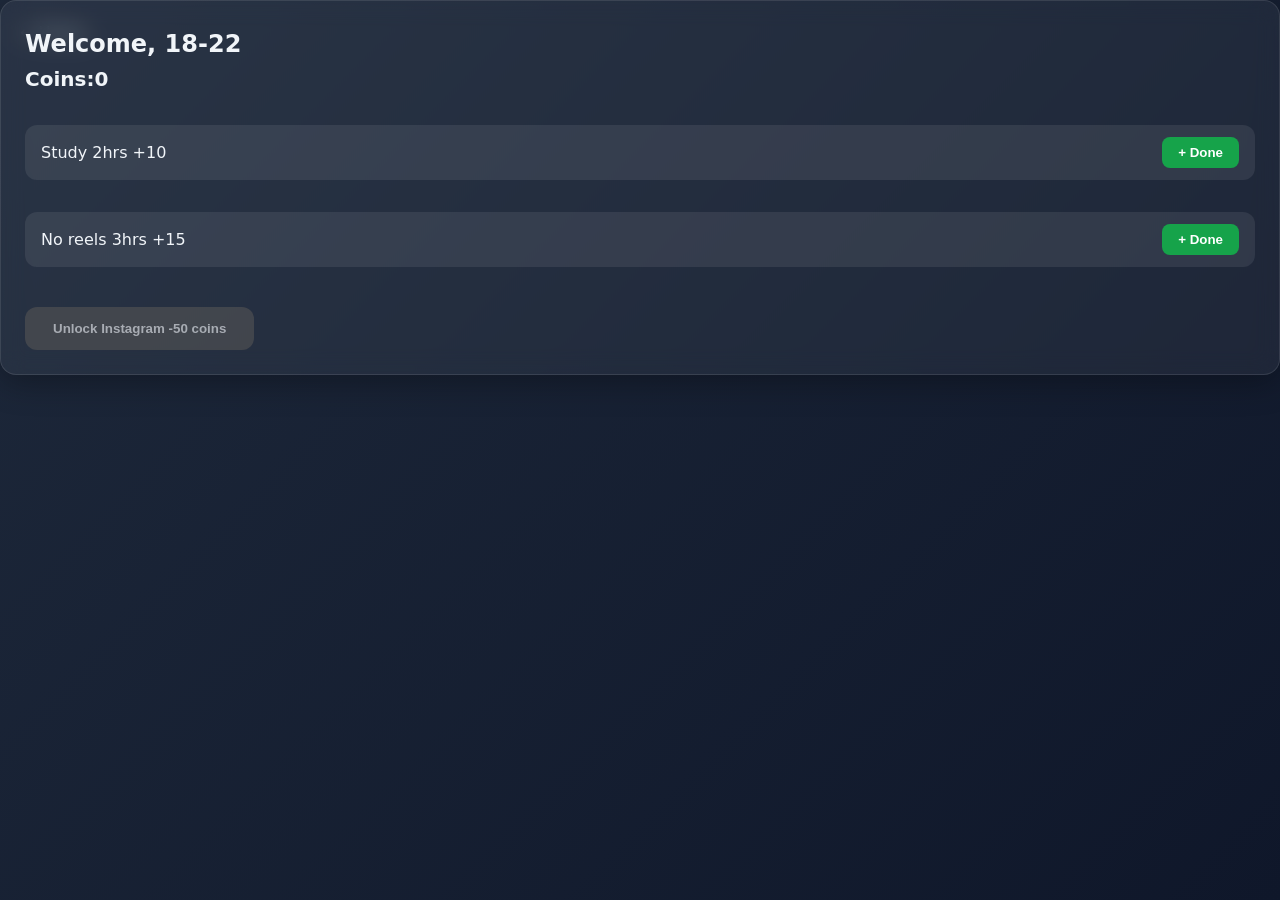
==== dashboard/index.html @ 7c689bb5 "feat: add landing page + clean structure" ====
<!DOCTYPE html>
<html lang="en">
<head>
    <meta charset="UTF-8">
    <meta name="viewport" content="width=device-width, initial-scale=1.0">
    <title>Focus Refund - Dashboard</title>
    <link rel="stylesheet" href="style.css">
</head>
<body class="dashboard">
    <a href="../index.html" style="position:absolute;top:20px;left:20px;color:white;text-decoration:none;opacity:0.7;">← Home</a>
    <div class="glass-card">
        <h2>Welcome, <span id="userAge">18-22</span></h2>
        <h3>Coins:<span id="coinCount">0</span></h3>

    <div id="taskList"></div>
    <button id ="unlockBtn" disabled>Unlock Instagram -50 coins</button>    

    </div>
    <script src="app.js"></script>
    
</body>
</html>
---- dashboard/style.css ----
/* ===== SECTION 1: BASE RESET + THEME ===== */

*,
*::before,
*::after {
  margin: 0;
  padding: 0;
  box-sizing: border-box;
}

:root {
  --bg-dark: #0f172a;
  --bg-gradient: linear-gradient(135deg, #1e293b 0%, #0f172a 100%);
  --glass-bg: rgba(255, 255, 255, 0.05);
  --glass-border: rgba(255, 255, 255, 0.1);
  --glass-shadow: 0 8px 32px rgba(0, 0, 0, 0.3);
  --text-primary: #f1f5f9;
  --text-secondary: #cbd5e1;
  --accent: #38bdf8;
  --green: #16a34a;
  --green-hover: #15803d;
  --radius-lg: 1rem;
  --radius-md: 0.5rem;
}

html {
  font-size: 16px;
}

body {
  min-height: 100vh;
  font-family: 'Inter', system-ui, -apple-system, sans-serif;
  background: var(--bg-gradient);
  color: var(--text-primary);
  line-height: 1.6;
  -webkit-font-smoothing: antialiased;
}
/* ===== SECTION 2: LAYOUT + GLASS CARDS ===== */

.app-wrapper {
  min-height: 100vh;
  display: flex;
  justify-content: center;
  align-items: center;
  padding: 5rem 1rem;
}

.app-container {
  width: 100%;
  max-width: 1152px;
  padding: 1.5rem;
}

/* Hero */
.hero {
  text-align: center;
  margin-bottom: 4rem;
}

.hero h1 {
  font-size: 3rem;
  font-weight: 700;
  margin-bottom: 1rem;
}

.hero p {
  font-size: 1.25rem;
  color: var(--text-secondary);
  margin-bottom: 2rem;
}

.btn-primary {
  background-color: var(--green);
  color: white;
  padding: 0.75rem 1.5rem;
  border: none;
  border-radius: var(--radius-md);
  font-size: 1.125rem;
  font-weight: 600;
  cursor: pointer;
  transition: background-color 0.3s ease, transform 0.3s ease;
}

.btn-primary:hover {
  background-color: var(--green-hover);
  transform: translateY(-2px);
}

/* How it works */
.how-it-works h2 {
  font-size: 1.875rem;
  font-weight: 700;
  margin-bottom: 2rem;
  text-align: center;
}

/* Pure CSS Grid - Harry #46-48 */
.cards-grid {
  display: grid;
  grid-template-columns: repeat(auto-fit, minmax(280px, 1fr));
  gap: 2rem;
}

/* Glassmorphism - Harry #49-50 */
.glass-card {
  background: var(--glass-bg);
  backdrop-filter: blur(12px);
  -webkit-backdrop-filter: blur(12px);
  border: 1px solid var(--glass-border);
  border-radius: var(--radius-lg);
  padding: 1.5rem;
  box-shadow: var(--glass-shadow);
  transition: transform 0.3s ease;
}
#taskList {
  margin: 20px 0;
  display: flex;
  flex-direction: column;
  gap: 12px;
}

.task-btn {
  background: rgba(255, 255, 255, 0.15);
  border: 1px solid rgba(255, 255, 255, 0.3);
  color: white;
  padding: 12px 20px;
  border-radius: 12px;
  cursor: pointer;
  font-size: 16px;
  transition: 0.2s;
}

.task-btn:hover:not(:disabled) {
  background: rgba(255, 255, 255, 0.25);
  transform: translateY(-2px);
}

.task-btn:disabled {
  opacity: 0.5;
  cursor: not-allowed;
  background: rgba(0, 255, 0, 0.2); /* Green when done */
}

#unlockBtn {
  background: linear-gradient(135deg, #667eea 0%, #764ba2 100%);
  color: white;
  border: none;
  padding: 14px 28px;
  border-radius: 12px;
  font-weight: bold;
  cursor: pointer;
  margin-top: 10px;
}

#unlockBtn:disabled {
  background: #555;
  opacity: 0.6;
  cursor: not-allowed;
}

.glass-card:hover {
  transform: scale(1.05);
  cursor: pointer;
}

.card-icon {
  font-size: 2.25rem;
  margin-bottom: 1rem;
}

.glass-card h3 {
  font-size: 1.25rem;
  font-weight: 700;
  margin-bottom: 0.5rem;
}

.glass-card p {
  color: var(--text-secondary);
}

/* Floating coins */
.coin {
  position: fixed;
  pointer-events: none;
}

.coin-1 {
  top: 5rem;
  left: 2.5rem;
  font-size: 2.25rem;
  animation: bounce 2s infinite;
}

.coin-2 {
  top: 10rem;
  right: 5rem;
  font-size: 1.875rem;
  animation: pulse 2s infinite;
}

.coin-3 {
  bottom: 5rem;
  left: 25%;
  font-size: 3rem;
  animation: bounce 2s infinite 0.3s;
}

@keyframes bounce {
  0%, 100% { transform: translateY(0); }
  50% { transform: translateY(-25%); }
}

@keyframes pulse {
  0%, 100% { opacity: 1; }
  50% { opacity: 0.5; }
}
/* ===== SECTION 3: RESPONSIVE ===== */

@media (max-width: 1024px) {
 .hero h1 {
    font-size: 2.5rem;
  }
 .cards-grid {
    grid-template-columns: repeat(auto-fit, minmax(250px, 1fr));
    gap: 1.5rem;
  }
}

@media (max-width: 768px) {
 .app-wrapper {
    padding: 3rem 1rem;
  }
 .hero h1 {
    font-size: 2rem;
  }
 .hero p {
    font-size: 1rem;
  }
 .cards-grid {
    grid-template-columns: 1fr;
    gap: 1rem;
  }
 .coin {
    display: none;
  }
}

.task-row {
  display: flex;
  justify-content: space-between;
  align-items: center;
  background: rgba(255, 255, 255, 0.08);
  padding: 12px 16px;
  border-radius: 12px;
  margin: 10px 0;
}

.add-btn {
  background: var(--green);
  color: white;
  border: none;
  padding: 8px 16px;
  border-radius: 8px;
  cursor: pointer;
  font-weight: 600;
}

.add-btn:hover {
  background: var(--green-hover);
}
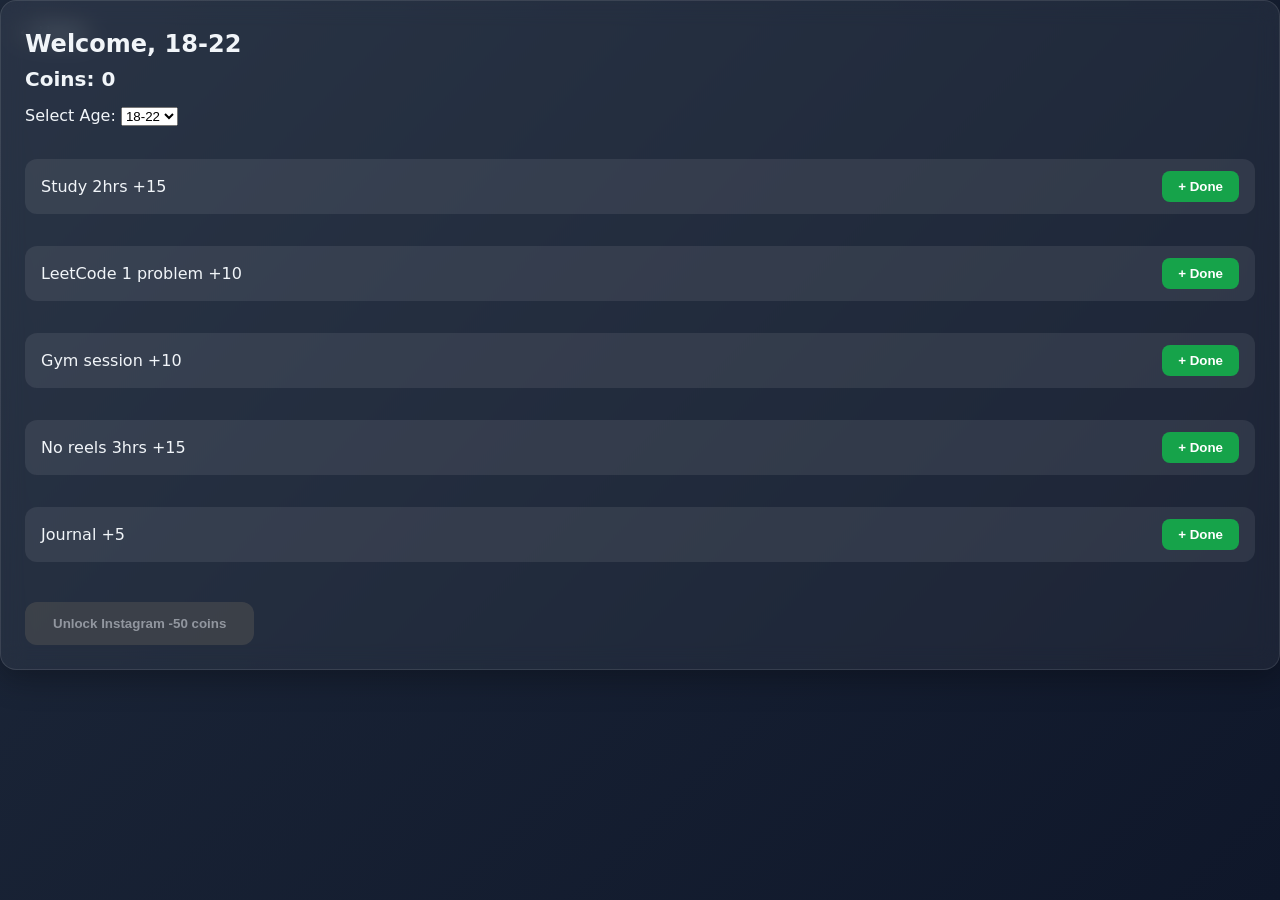
==== commit 6369e7f4: "feat: Add age lock + repeatable tasks system for The Brain" ====
--- a/dashboard/index.html
+++ b/dashboard/index.html
@@ -8,15 +8,25 @@
 </head>
 <body class="dashboard">
     <a href="../index.html" style="position:absolute;top:20px;left:20px;color:white;text-decoration:none;opacity:0.7;">← Home</a>
+
     <div class="glass-card">
-        <h2>Welcome, <span id="userAge">18-22</span></h2>
-        <h3>Coins:<span id="coinCount">0</span></h3>
+        <h2>Welcome, <span id="userAgeDisplay">18-22</span></h2>
+        <h3>Coins: <span id="coinCount">0</span></h3>
 
-    <div id="taskList"></div>
-    <button id ="unlockBtn" disabled>Unlock Instagram -50 coins</button>    
+        <label>Select Age: 
+            <select id="ageSelect">
+                <option value="13-17">13-17</option>
+                <option value="18-22" selected>18-22</option>
+                <option value="23-27">23-27</option>
+                <option value="28-35">28-35</option>
+                <option value="35+">35+</option>
+            </select>
+        </label>
 
+        <div id="taskList"></div>
+        <button id="unlockBtn" disabled>Unlock Instagram -50 coins</button> 
     </div>
+    
     <script src="app.js"></script>
-    
 </body>
 </html>
